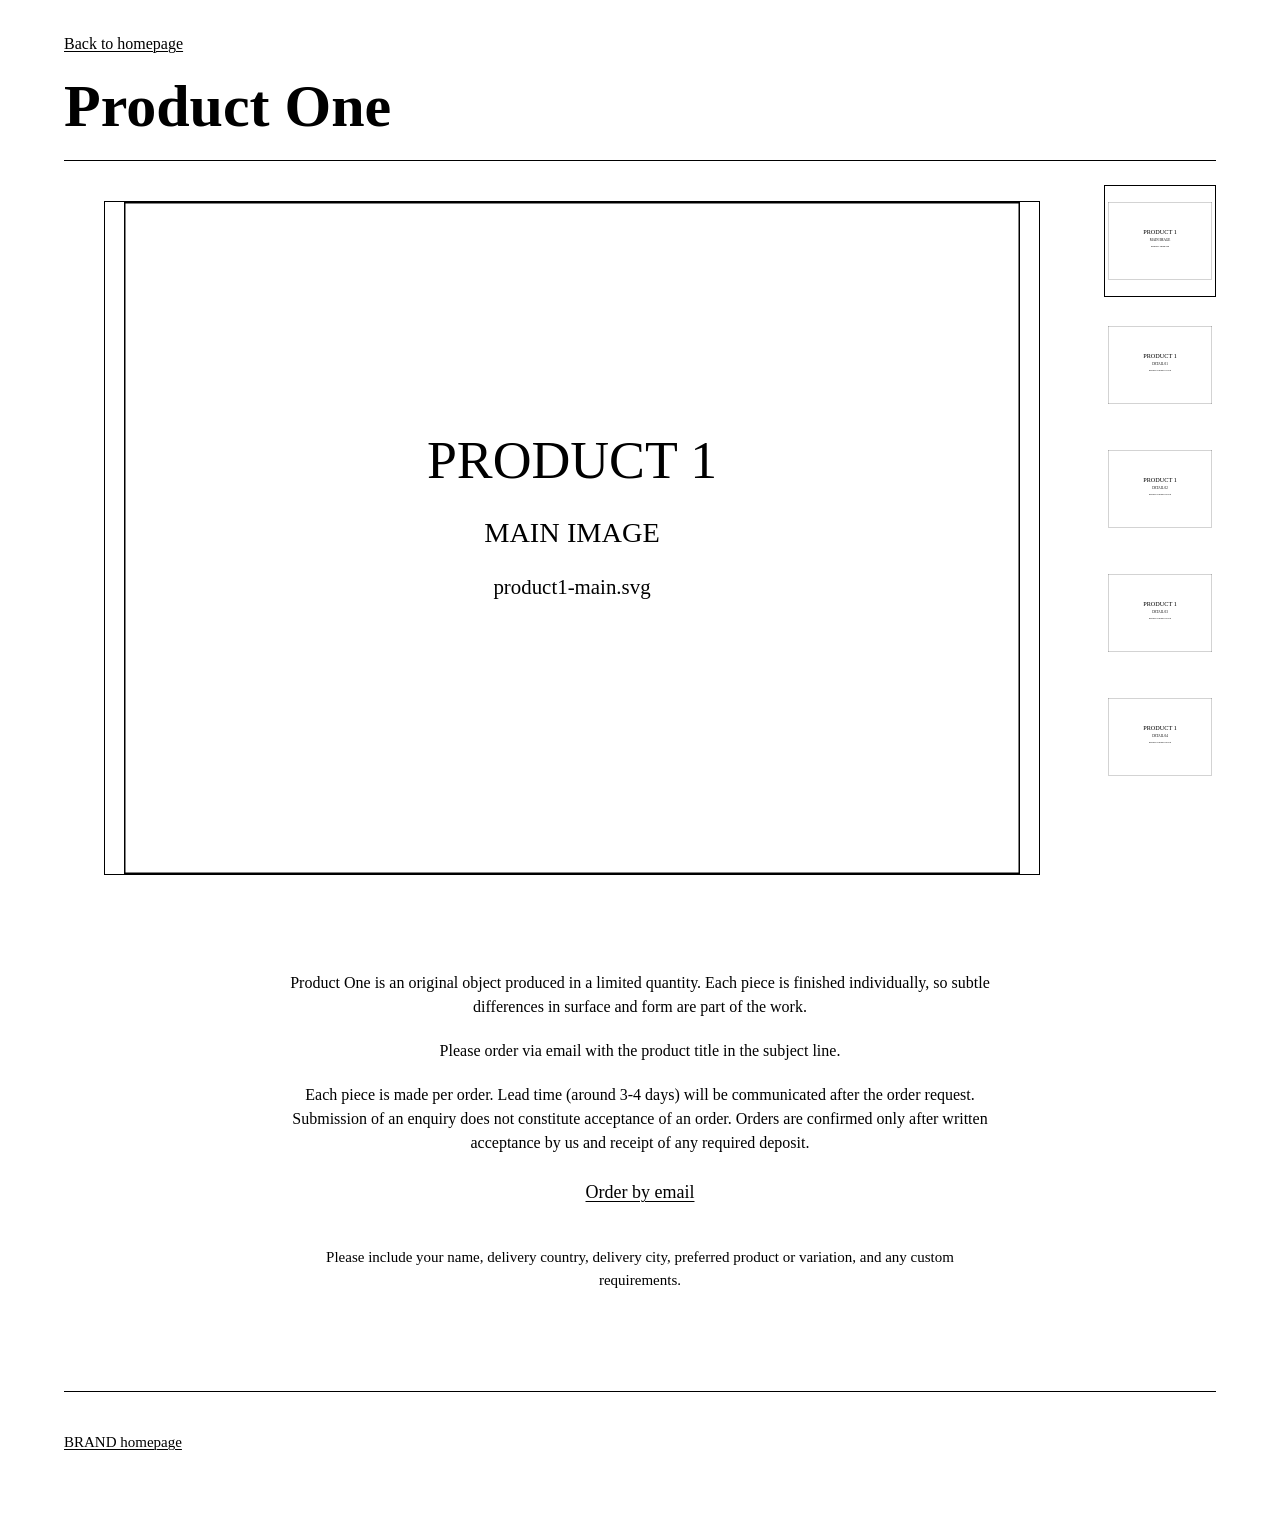
==== product1/index.html @ 883f5a59 "Initial black and white product website" ====
<!doctype html>
<html lang="en">
<head>
  <meta charset="utf-8">
  <meta name="viewport" content="width=device-width, initial-scale=1">
  <title>Product One — BRAND</title>
  <meta name="description" content="View Product One, an original limited object by BRAND, and enquire about ordering by email.">
  <!-- Replace the example.com URL below with the final domain before launch. -->
  <link rel="canonical" href="https://www.example.com/product1/">
  <link rel="icon" href="../favicon.svg" type="image/svg+xml">
  <link rel="stylesheet" href="../css/style.css">
</head>
<body data-product-id="product1">
  <div class="site-shell">
    <header class="product-header">
      <nav class="back-nav" aria-label="Breadcrumb">
        <a href="../">Back to homepage</a>
      </nav>
      <h1 data-product-name>Product One</h1>
    </header>

    <main class="product-main">
      <p class="product-error" data-product-error hidden></p>

      <section class="gallery" aria-label="Product media" data-gallery>
        <div class="gallery-layout">
          <figure class="active-media" data-active-media></figure>
          <div class="thumbnail-list" aria-label="Choose product media" data-thumbnails></div>
        </div>
        <p class="visually-hidden" aria-live="polite" data-gallery-status></p>
        <noscript><p>JavaScript is required to use the product media gallery.</p></noscript>
      </section>

      <section class="product-description" aria-label="Product details and ordering">
        <p data-full-description></p>
        <p>Please order via email with the product title in the subject line.</p>
        <p>Each piece is made per order. Lead time (around 3-4 days) will be communicated after the order request. Submission of an enquiry does not constitute acceptance of an order. Orders are confirmed only after written acceptance by us and receipt of any required deposit.</p>
        <p><a class="order-link" href="mailto:orders@example.com" data-order-link>Order by email</a></p>
        <p class="order-details">Please include your name, delivery country, delivery city, preferred product or variation, and any custom requirements.</p>
      </section>
    </main>

    <footer class="site-footer">
      <p><a href="../">BRAND homepage</a></p>
    </footer>
  </div>

  <div class="zoom-overlay" role="dialog" aria-modal="true" aria-label="Enlarged product image" data-zoom-overlay hidden>
    <div class="zoom-dialog" data-zoom-dialog>
      <button class="zoom-close" type="button" aria-label="Close enlarged image" data-zoom-close>Close image</button>
      <img class="zoom-image" alt="" data-zoom-image>
    </div>
  </div>
  <script src="../js/products.js"></script>
  <script src="../js/product-gallery.js"></script>
</body>
</html>
---- css/style.css ----
/* Base */
html {
  box-sizing: border-box;
  background: #fff;
  color: #000;
  font-family: "Times New Roman", Times, serif;
  font-size: 100%;
  line-height: 1.5;
  overflow-x: hidden;
}

*,
*::before,
*::after {
  box-sizing: inherit;
}

body {
  margin: 0;
  min-width: 0;
  background: #fff;
  color: #000;
}

body.zoom-open {
  overflow: hidden;
}

img,
video {
  display: block;
  max-width: 100%;
}

a {
  color: #000;
  text-decoration: underline;
  text-decoration-thickness: 1px;
  text-underline-offset: 0.14em;
}

button,
a {
  touch-action: manipulation;
}

:focus-visible {
  outline: 2px solid #000;
  outline-offset: 3px;
}

[hidden] {
  display: none !important;
}

.site-shell {
  width: min(100% - 2rem, 72rem);
  margin-inline: auto;
}

/* Homepage */
.home-header {
  max-width: 48rem;
  padding-block: 3rem 0;
}

.home-header h1 {
  margin: 0;
  font-size: clamp(2.5rem, 8vw, 5rem);
  font-weight: 700;
  line-height: 0.95;
}

.home-header h2 {
  margin: 1.25rem 0 0;
  font-size: clamp(1.25rem, 3vw, 1.75rem);
  font-weight: 400;
  line-height: 1.2;
}

.home-header p {
  max-width: 42rem;
  margin: 1.5rem 0 0;
  font-size: 1.0625rem;
}

.editorial-space {
  min-height: 22.5rem;
  padding-block: 2rem;
}

.editorial-grid {
  display: grid;
  grid-template-columns: repeat(3, minmax(0, 1fr));
  gap: 1rem;
  min-height: 18.5rem;
}

.products-list {
  padding-block: 1rem 5rem;
}

.products-list hr {
  height: 1px;
  margin: 4rem 0;
  border: 0;
  background: #000;
}

.product-entry__title {
  margin: 0 0 1rem;
  font-size: clamp(1.5rem, 4vw, 2rem);
  line-height: 1.2;
}

.product-entry__layout {
  display: grid;
  grid-template-columns: minmax(0, 1.35fr) minmax(16rem, 0.8fr);
  gap: clamp(2rem, 6vw, 6rem);
  align-items: start;
}

.product-entry__layout--without-image {
  grid-template-columns: minmax(0, 38rem);
}

.product-entry__figure {
  margin: 0;
}

.product-entry__figure a {
  display: block;
}

.product-entry__figure img {
  width: 100%;
  height: auto;
  border: 1px solid #000;
  object-fit: contain;
}

.product-entry__description {
  max-width: 34rem;
  margin: 0;
  font-size: 1.0625rem;
}

/* Product pages */
.product-header {
  padding-block: 2rem 1.5rem;
}

.back-nav {
  margin-bottom: 1.25rem;
}

.product-header h1 {
  margin: 0;
  font-size: clamp(2rem, 6vw, 3.75rem);
  line-height: 1;
}

.product-main {
  padding-bottom: 5rem;
}

.gallery {
  border-top: 1px solid #000;
  padding-top: 1.5rem;
}

.gallery-layout {
  display: grid;
  grid-template-columns: minmax(0, 1fr) 7rem;
  gap: 1.5rem;
  align-items: start;
}

.active-media {
  display: grid;
  min-height: min(62vw, 42rem);
  border: 1px solid #000;
  place-items: center;
  background: #fff;
  overflow: hidden;
}

.active-media > img,
.active-media > video,
.media-zoom-button,
.media-zoom-button img {
  width: 100%;
  height: 100%;
  max-height: 42rem;
  object-fit: contain;
}

.media-zoom-button {
  display: block;
  padding: 0;
  border: 0;
  background: #fff;
  color: #000;
  cursor: zoom-in;
}

.thumbnail-list {
  display: grid;
  gap: 0.75rem;
}

.thumbnail-button {
  position: relative;
  display: grid;
  width: 100%;
  aspect-ratio: 1 / 1;
  padding: 0.2rem;
  border: 1px solid transparent;
  border-radius: 0;
  background: #fff;
  color: #000;
  cursor: pointer;
  place-items: center;
}

.thumbnail-button.is-active {
  border-color: #000;
}

.thumbnail-button img {
  width: 100%;
  height: 100%;
  object-fit: contain;
}

.thumbnail-video-label {
  position: absolute;
  inset: auto 0.2rem 0.2rem;
  border-top: 1px solid #000;
  background: #fff;
  font: inherit;
  font-size: 0.8125rem;
  text-align: center;
}

.visually-hidden {
  position: absolute;
  width: 1px;
  height: 1px;
  padding: 0;
  margin: -1px;
  overflow: hidden;
  clip: rect(0, 0, 0, 0);
  white-space: nowrap;
  border: 0;
}

.product-error {
  margin-block: 2rem;
  border: 1px solid #000;
  padding: 1rem;
}

.product-description {
  width: min(100%, 44rem);
  margin: 5rem auto 0;
  text-align: center;
}

.product-description p {
  margin: 0 0 1.25rem;
}

.order-link {
  display: inline-block;
  margin-block: 0.25rem 1.25rem;
  font-size: 1.125rem;
}

.order-details {
  font-size: 0.9375rem;
}

.site-footer {
  border-top: 1px solid #000;
  padding-block: 1.5rem 3rem;
  font-size: 0.9375rem;
}

/* Image zoom dialog */
.zoom-overlay {
  position: fixed;
  z-index: 1000;
  inset: 0;
  overflow: auto;
  padding: 1rem;
  background: rgba(255, 255, 255, 0.98);
}

.zoom-dialog {
  display: grid;
  min-height: calc(100vh - 2rem);
  min-height: calc(100dvh - 2rem);
  grid-template-rows: auto 1fr;
}

.zoom-close {
  justify-self: end;
  margin: 0 0 1rem;
  padding: 0.4rem 0.65rem;
  border: 1px solid #000;
  border-radius: 0;
  background: #fff;
  color: #000;
  font: inherit;
  text-decoration: underline;
  cursor: pointer;
}

.zoom-image {
  align-self: start;
  justify-self: center;
  width: auto;
  height: auto;
  max-width: none;
  max-height: none;
  object-fit: contain;
}

/* Responsive layout */
@media (max-width: 44rem) {
  .site-shell {
    width: min(100% - 1.25rem, 72rem);
  }

  .home-header {
    padding-top: 2rem;
  }

  .editorial-space {
    min-height: 16rem;
  }

  .editorial-grid {
    grid-template-columns: 1fr;
    min-height: 12rem;
  }

  .product-entry__layout {
    grid-template-columns: 1fr;
    gap: 1.5rem;
  }

  .products-list hr {
    margin-block: 3rem;
  }

  .gallery-layout {
    grid-template-columns: 1fr;
  }

  .active-media {
    min-height: 65vw;
  }

  .thumbnail-list {
    grid-template-columns: repeat(5, minmax(3.25rem, 1fr));
    gap: 0.5rem;
    overflow-x: auto;
    padding: 0.2rem 0.2rem 0.6rem;
  }

  .thumbnail-button {
    min-width: 3.25rem;
  }

  .product-description {
    margin-top: 3rem;
    text-align: left;
  }

  .zoom-image {
    max-width: 100%;
  }
}

@media (prefers-reduced-motion: reduce) {
  *,
  *::before,
  *::after {
    scroll-behavior: auto !important;
    transition-duration: 0.01ms !important;
    animation-duration: 0.01ms !important;
    animation-iteration-count: 1 !important;
  }
}

/* Print */
@media print {
  @page {
    margin: 1.5cm;
  }

  body {
    font-size: 11pt;
  }

  .site-shell {
    width: 100%;
  }

  .editorial-space,
  .thumbnail-list,
  .back-nav,
  .zoom-overlay,
  .site-footer {
    display: none !important;
  }

  .gallery-layout,
  .product-entry__layout {
    display: block;
  }

  .active-media {
    min-height: 0;
    border: 0;
  }

  .product-description {
    margin-top: 2rem;
  }

  a {
    color: #000;
  }
}
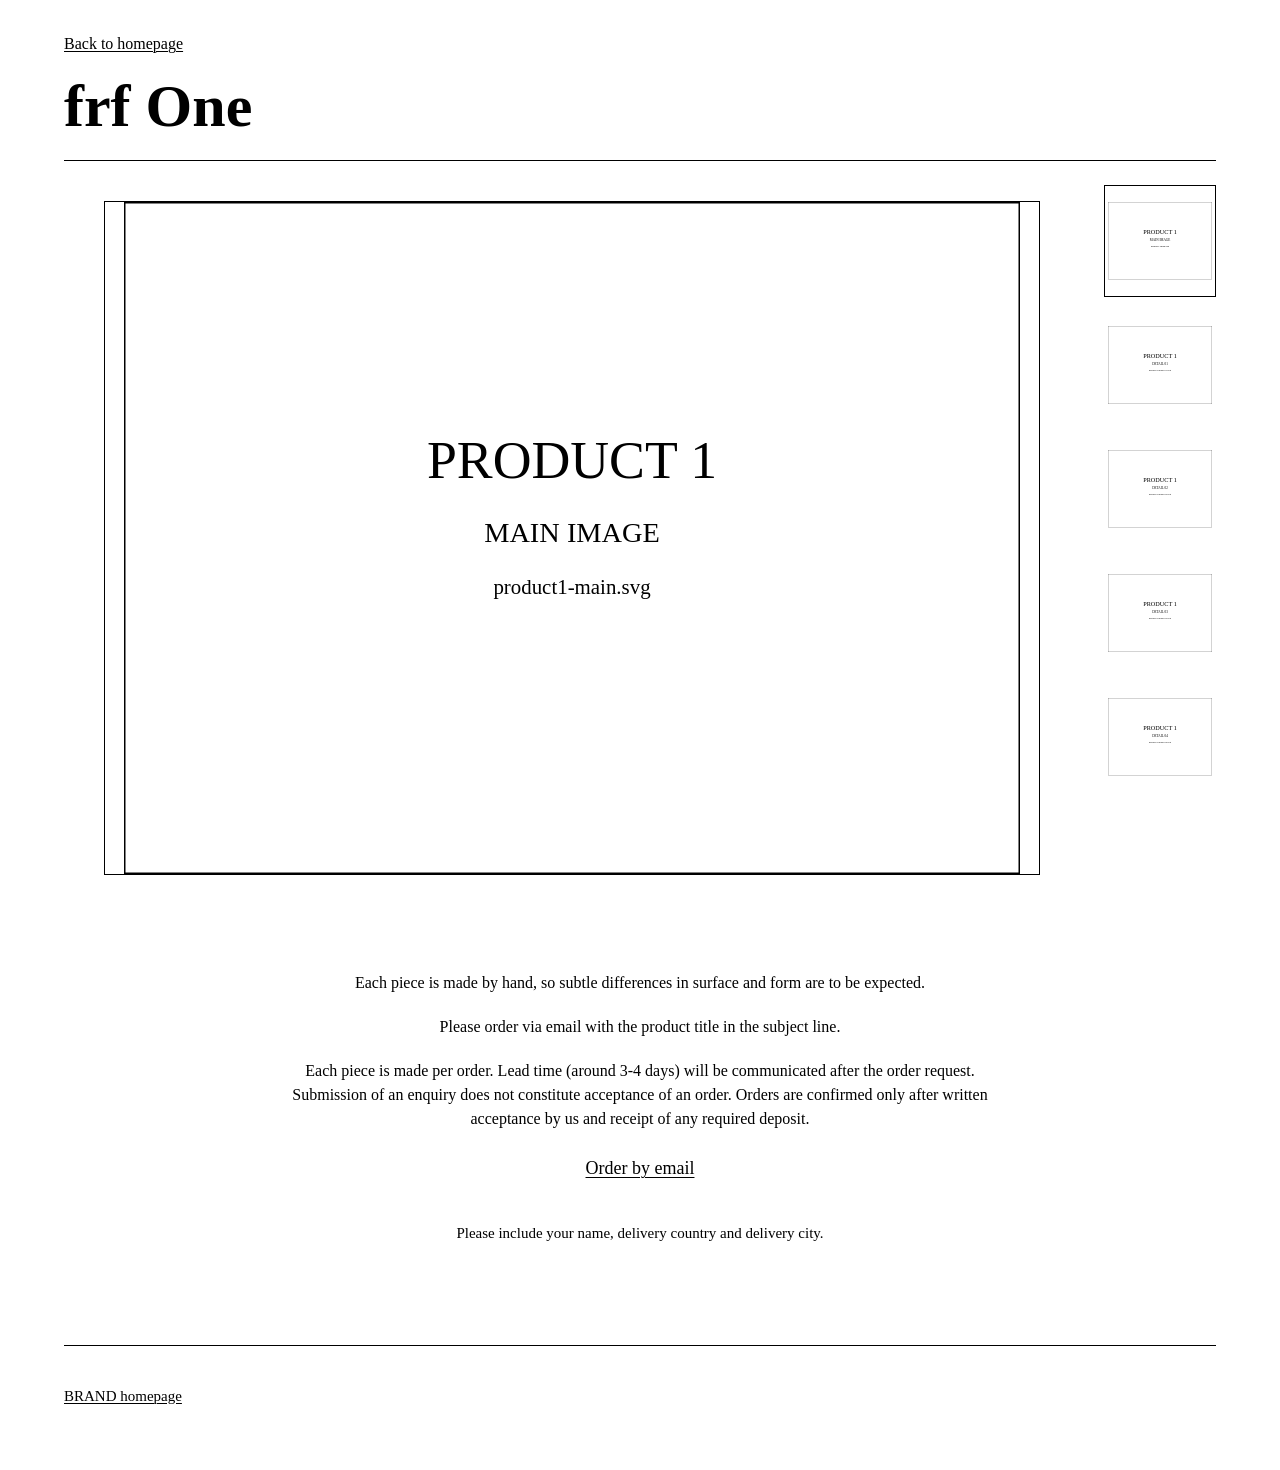
==== commit bd94cad6: "Describe your changes" ====
--- a/product1/index.html
+++ b/product1/index.html
@@ -36,7 +36,7 @@
         <p>Please order via email with the product title in the subject line.</p>
         <p>Each piece is made per order. Lead time (around 3-4 days) will be communicated after the order request. Submission of an enquiry does not constitute acceptance of an order. Orders are confirmed only after written acceptance by us and receipt of any required deposit.</p>
         <p><a class="order-link" href="mailto:orders@example.com" data-order-link>Order by email</a></p>
-        <p class="order-details">Please include your name, delivery country, delivery city, preferred product or variation, and any custom requirements.</p>
+        <p class="order-details">Please include your name, delivery country and delivery city.</p>
       </section>
     </main>
 
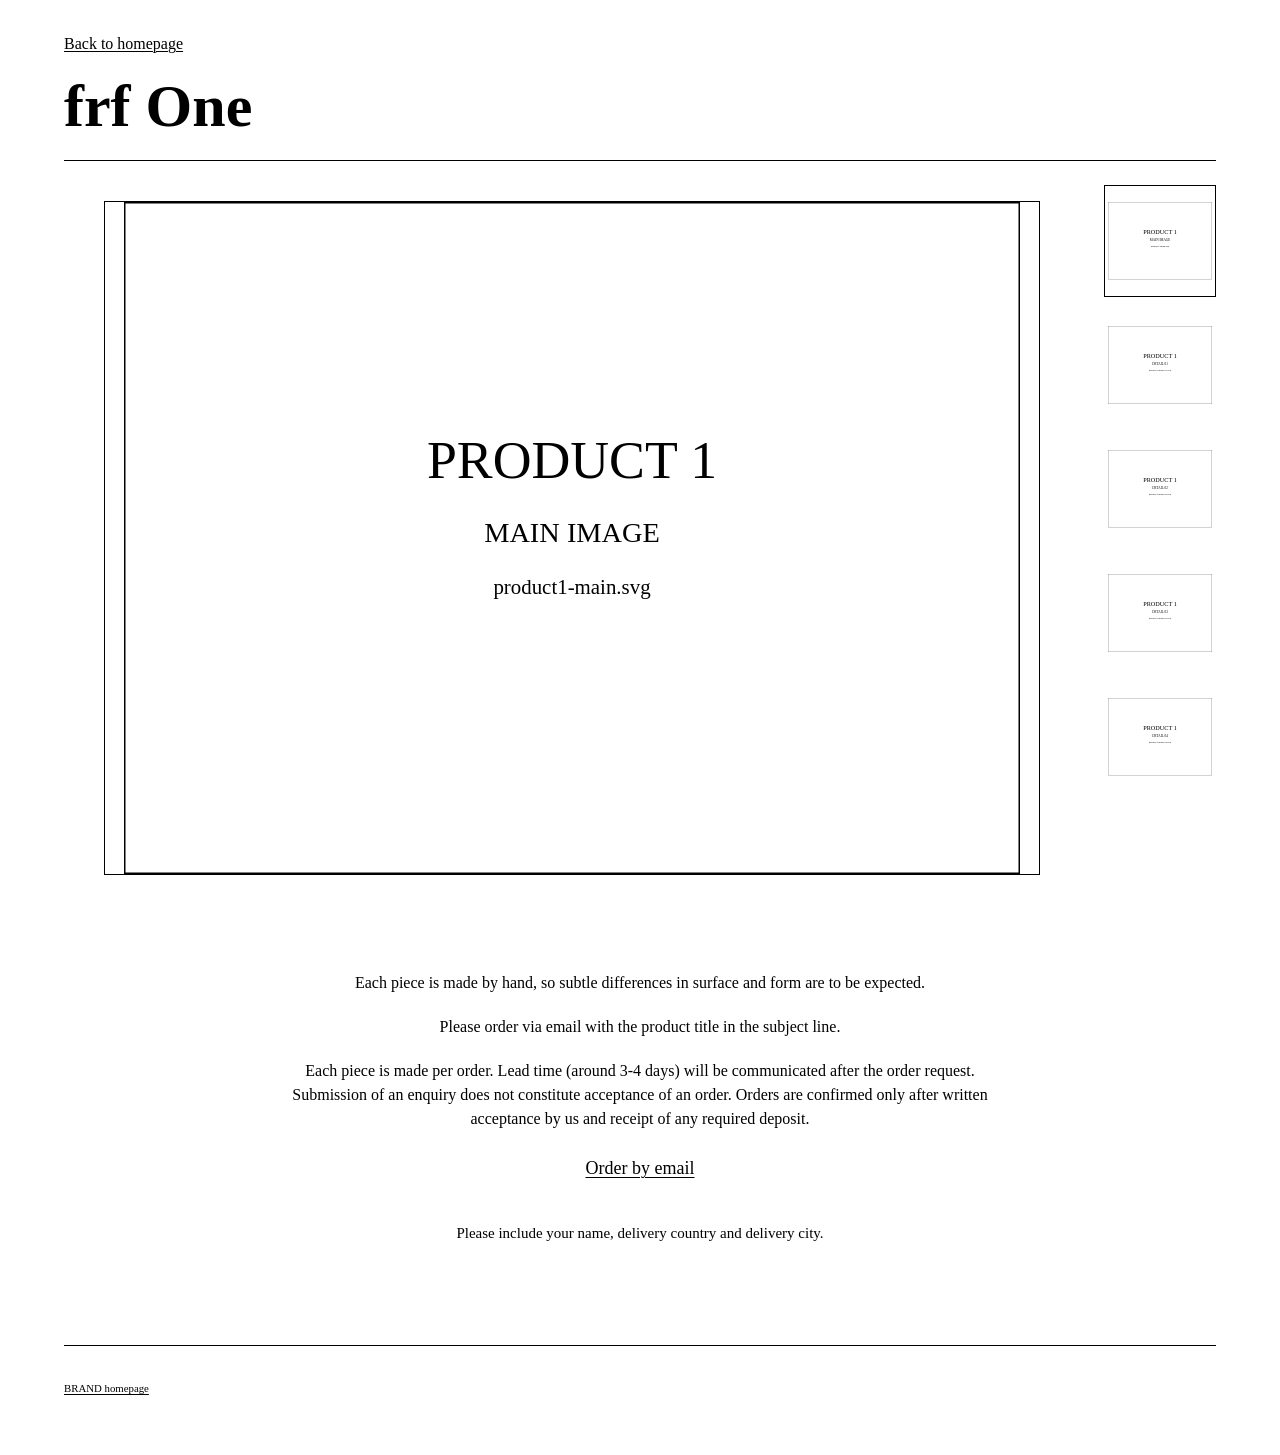
==== commit 250c66b1: "Describe your changes" ====
--- a/product1/index.html
+++ b/product1/index.html
@@ -3,7 +3,7 @@
 <head>
   <meta charset="utf-8">
   <meta name="viewport" content="width=device-width, initial-scale=1">
-  <title>Product One — BRAND</title>
+  <title>Product One — R2000</title>
   <meta name="description" content="View Product One, an original limited object by BRAND, and enquire about ordering by email.">
   <!-- Replace the example.com URL below with the final domain before launch. -->
   <link rel="canonical" href="https://www.example.com/product1/">
--- a/css/style.css
+++ b/css/style.css
@@ -284,7 +284,7 @@
 .site-footer {
   border-top: 1px solid #000;
   padding-block: 1.5rem 3rem;
-  font-size: 0.9375rem;
+  font-size: 0.675rem;
 }
 
 /* Image zoom dialog */
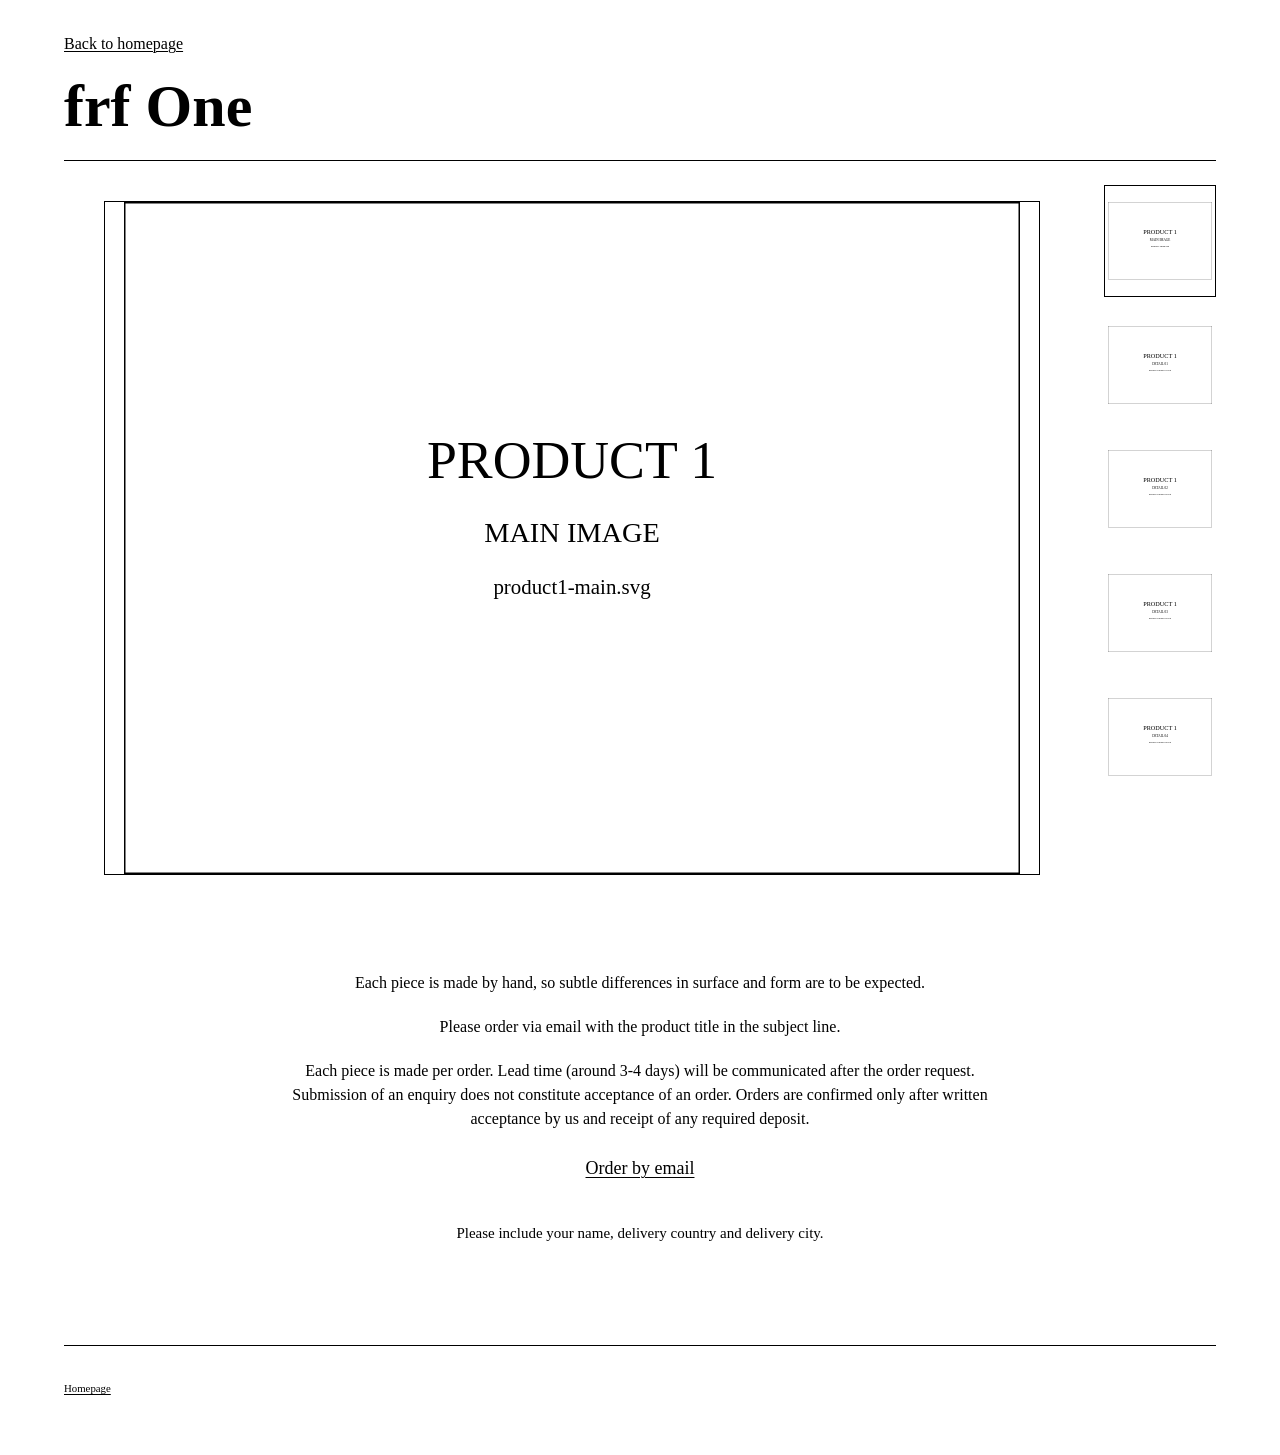
==== commit 3702d800: "Describe your changes" ====
--- a/product1/index.html
+++ b/product1/index.html
@@ -16,7 +16,7 @@
       <nav class="back-nav" aria-label="Breadcrumb">
         <a href="../">Back to homepage</a>
       </nav>
-      <h1 data-product-name>Product One</h1>
+      <h1 data-product-name>Speaker One - R2000</h1>
     </header>
 
     <main class="product-main">
@@ -41,7 +41,7 @@
     </main>
 
     <footer class="site-footer">
-      <p><a href="../">BRAND homepage</a></p>
+      <p><a href="../">Homepage</a></p>
     </footer>
   </div>
 
